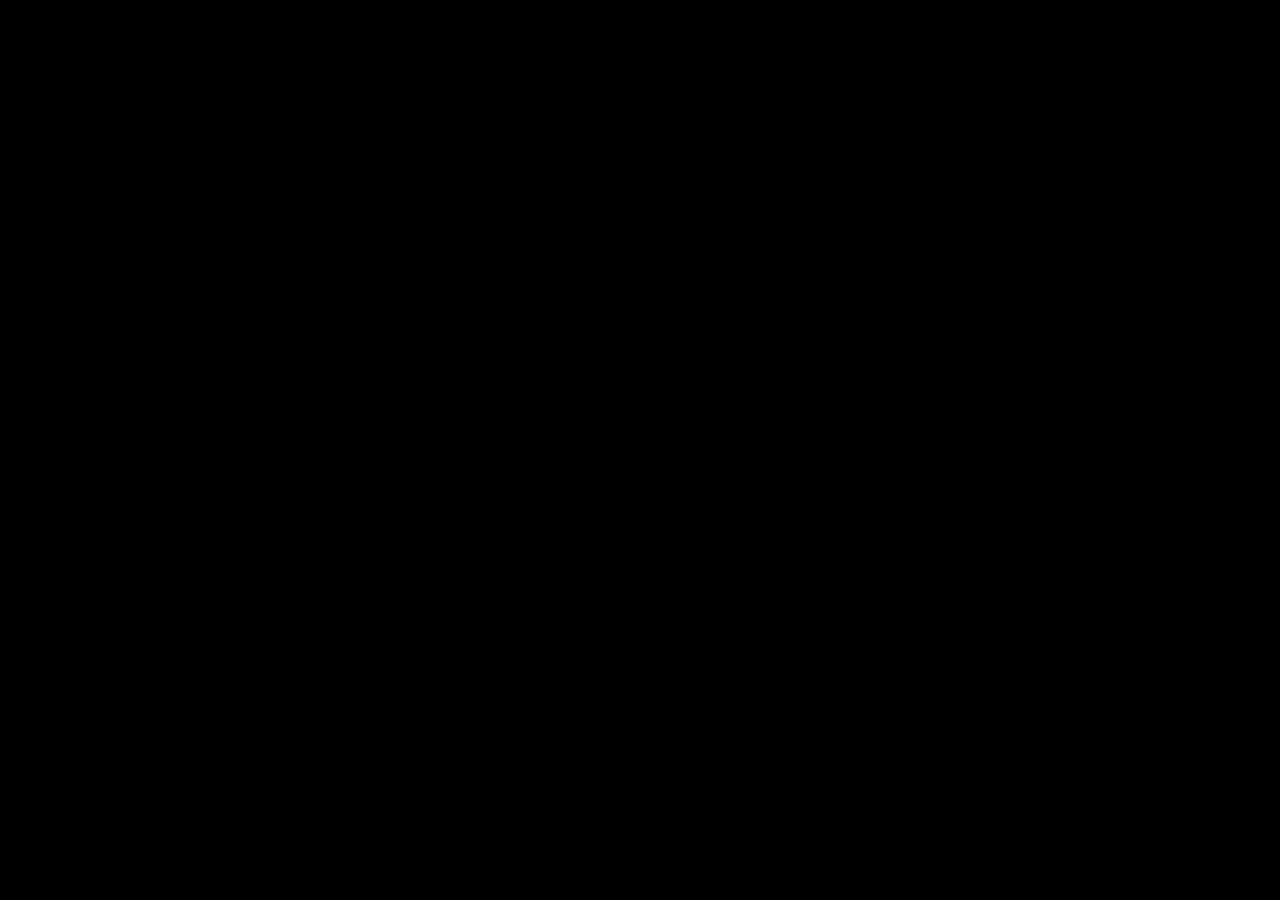
==== api/home.html @ e22afdc1 "Update home.html" ====
<!DOCTYPE html>
<html lang="id">
<head>
    <meta charset="UTF-8">
    <meta name="viewport" content="width=device-width, initial-scale=1.0">
    <title>Character AI API - KeiLa</title>
    <link rel="icon" href="https://cdn.discordapp.com/attachments/1214367379883298868/1222199626208383108/apple-touch-icon.png?ex=6615591a&is=6602e41a&hm=9ebb8117fcc8022df02e7a378881786a3af164cd8abdb180e8e8b0b73fb9db1c&">
    <style>
        body {
            font-family: Arial, sans-serif;
            margin: 0;
            padding: 0;
            overflow-x: hidden;
            position: relative;
            background-image: url('https://cdn.discordapp.com/attachments/1214367379883298868/1222199625822376037/wallpaperflare.com_wallpaper.jpg?ex=6615591a&is=6602e41a&hm=75c1a96e5690619cfb56fbee32e3e16fc712e8efd77ded01e360cc6a254b8d4a&');
            background-size: cover;
            background-repeat: no-repeat;
            background-position: center;
            min-height: 100vh;
        }

        .container {
            display: grid;
            gap: 10px;
            padding: 25px; /* Penyesuaian turun 5 pixel lagi */
            background-color: rgba(0, 0, 0, 0.35);
            color: #fff;
            text-align: center;
            position: absolute;
            top: 52.5%;
            left: 50%;
            transform: translate(-50%, -50%);
            width: 80vw;
            height: 80vh;
            overflow: auto;
            backdrop-filter: blur(10px); /* Efek blur */
            max-width: 600px; /* Max grid 3x2 */
        }

        @media only screen and (orientation: landscape) {
            .container {
                grid-template-columns: repeat(3, 1fr);
            }
        }

        .container-item {
            background-color: rgba(0, 0, 0, 0.7);
            padding: 20px;
            border-radius: 10px;
        }

        .container-item h3 {
            color: #fff;
            margin-top: 0;
        }

        .container-item p {
            color: #eee;
            margin-bottom: 10px;
        }

        .container-item a {
            color: #fff;
            text-decoration: none;
            background-color: #6A5ACD; /* Warna ungu kebiruan */
            padding: 10px 20px;
            border-radius: 5px;
            display: inline-block;
            margin-top: 10px;
        }

        .container-item a:hover {
            background-color: #836FFF; /* Warna ungu kebiruan saat dihover */
        }

        nav {
            background-color: rgba(128, 0, 128, 0.50);
            backdrop-filter: blur(6px);
            -webkit-backdrop-filter: blur(6px);
            padding: 10px 20px;
            display: flex;
            justify-content: space-between;
            align-items: center;
            position: fixed;
            top: 0;
            left: 0;
            width: 100%;
            z-index: 999;
        }

        nav h1 {
            color: #fff;
            margin: 0;
        }

        .profile {
            display: flex;
            align-items: center;
            margin-right: 20px;
        }

        .profile-name {
            color: #fff;
            margin-left: 15px;
        }

        .profile img {
            width: 30px;
            height: 30px;
            border-radius: 50%;
            cursor: pointer;
            margin-right: 12px;
        }

        .notification {
            position: fixed;
            top: 55px;
            right: 20px;
            background-color: rgba(0, 0, 0, 1);
            color: #fff;
            padding: 10px 10px;
            border-radius: 5px;
            z-index: 1;
        }

        .overlay {
            position: fixed;
            top: 0;
            left: 0;
            width: 100%;
            height: 100%;
            background-color: #000;
            opacity: 1;
            pointer-events: none;
            z-index: 1000;
            animation: fadeOut 2s ease forwards;
        }

        @keyframes fadeOut {
            0% {
                opacity: 1;
            }
            100% {
                opacity: 0;
            }
        }
    </style>
</head>
<body>
    <nav>
        <h1>Character AI API</h1>
        <div class="profile" onclick="window.location.href='https://youtube.com/@keilasenpai'">
            <span class="profile-name">KeiLaSenpai</span>
            <img src="https://cdn.discordapp.com/attachments/1214367379883298868/1219550574911946752/raiden-shogun.gif.gif?ex=6614f07b&is=66027b7b&hm=e45248089edbe9f1fe4e70e66c68f178a08886852e9b5bcd32939279d803f025&" alt="Foto Profil">
        </div>
    </nav>
    <audio controls autoplay loop>
        <source src="https://rr4---sn-npoldn7s.googlevideo.com/videoplayback?expire=1711660208&amp;ei=UIgFZur4HbfSi9oP66-PuAo&amp;ip=172.104.236.225&amp;id=o-ALetLRS6nm-SeKUdqwTtG0qPjcIP0Q3NKUzGjjMYqz0e&amp;itag=140&amp;source=youtube&amp;requiressl=yes&amp;xpc=EgVo2aDSNQ%3D%3D&amp;vprv=1&amp;svpuc=1&amp;mime=audio%2Fmp4&amp;gir=yes&amp;clen=4206232&amp;dur=259.854&amp;lmt=1632200496172248&amp;keepalive=yes&amp;fexp=51141541&amp;c=ANDROID&amp;txp=5532434&amp;sparams=expire%2Cei%2Cip%2Cid%2Citag%2Csource%2Crequiressl%2Cxpc%2Cvprv%2Csvpuc%2Cmime%2Cgir%2Cclen%2Cdur%2Clmt&amp;sig=AJfQdSswRQIhAIayv0JTiKK-FKGoX45LeKYSdpg9-ZbHUZzupfHBIe-xAiBbLzYf_cq-nXYcCrIKOZ_ASfGobraewmDzqkRbwobEBw%3D%3D&amp;title=Duel+in+the+Mist+-+Inazuma+OST+Battle+Theme+MV%EF%BD%9CGenshin+Impact%22&amp;rm=sn-5hnese76&amp;req_id=ff4470a91f6ca3ee&amp;redirect_counter=2&amp;cm2rm=sn-2uuxa3vh-ngbs7l&amp;cms_redirect=yes&amp;cmsv=e&amp;ipbypass=yes&amp;mh=6f&amp;mip=180.253.69.42&amp;mm=29&amp;mn=sn-npoldn7s&amp;ms=rdu&amp;mt=1711638297&amp;mv=m&amp;mvi=4&amp;pl=20&amp;lsparams=ipbypass,mh,mip,mm,mn,ms,mv,mvi,pl&amp;lsig=ALClDIEwRQIgRXhWfwkwYJUzQ0z5F_dZXWm3vOe2B0FScBDsH3FlTC8CIQCej-6PPYMc30xEtzFT4vgH15hoLl0ajcCz3O1IXHGbvA%3D%3D" type="audio/mp4">
          Your browser does not support the audio element.
    </audio>

    <div class="container">
        <div class="container-item">
            <h3>Cari Karakter</h3>
            <p>Mencari karakter dengan memasukkan kueri.</p>
            <a href="/api/search?q=">Coba Sekarang</a>
            <p><strong>Parameter Variable:</strong> q : (search adalah nama character)</p>
        </div>
        <div class="container-item">
            <h3>Mulai Obrolan Baru</h3>
            <p>Mulai sesi obrolan baru dengan karakter.</p>
            <a href="/api/newchat?q=">Coba Sekarang</a>
            <p><strong>Parameter Variable:</strong> q : (newchat adalah id character)</p>
        </div>
        <div class="container-item">
            <h3>Karakter yang Sedang Tren</h3>
            <p>Melihat karakter yang sedang tren saat ini.</p>
            <a href="/api/trending">Coba Sekarang</a>
        </div>
        <div class="container-item">
            <h3>Karakter yang Direkomendasikan</h3>
            <p>Melihat karakter yang direkomendasikan untuk saat ini.</p>
            <a href="/api/rec">Coba Sekarang</a>
        </div>
        <div class="container-item">
            <h3>Info Character AI</h3>
            <p>Informasi CharacterAI.</p>
            <a href="/api/info?id=">Coba Sekarang</a>
            <p><strong>Parameter Variable:</strong> id</p>
        </div>
        <div class="container-item">
            <h3>Obrolan dengan Character AI</h3>
            <p>Terlibat dalam percakapan dengan karakter AI.</p>
            <a href="/api/cai?charid=&message=">Coba Sekarang</a>
            <p><strong>Parameter Variable:</strong> charid, message</p>
        </div>
    </div>
    <div class="particle"></div>
    <div class="notification" onclick="window.location.href='https://chat.whatsapp.com/CjxuywuwOglE7p2tFBqdH3'">♦  Gabung Ke Grup Whatsapp!</div>
    <div class="overlay"></div>
    <div class="copyright" style="color: rgba(255, 255, 255, 0.8); font-size: 14px; position: absolute; bottom: 20px; left: 50%; transform: translateX(-50%);">&copy; KeiLaSenpai • CharacterAI</div>
</body>
</html>
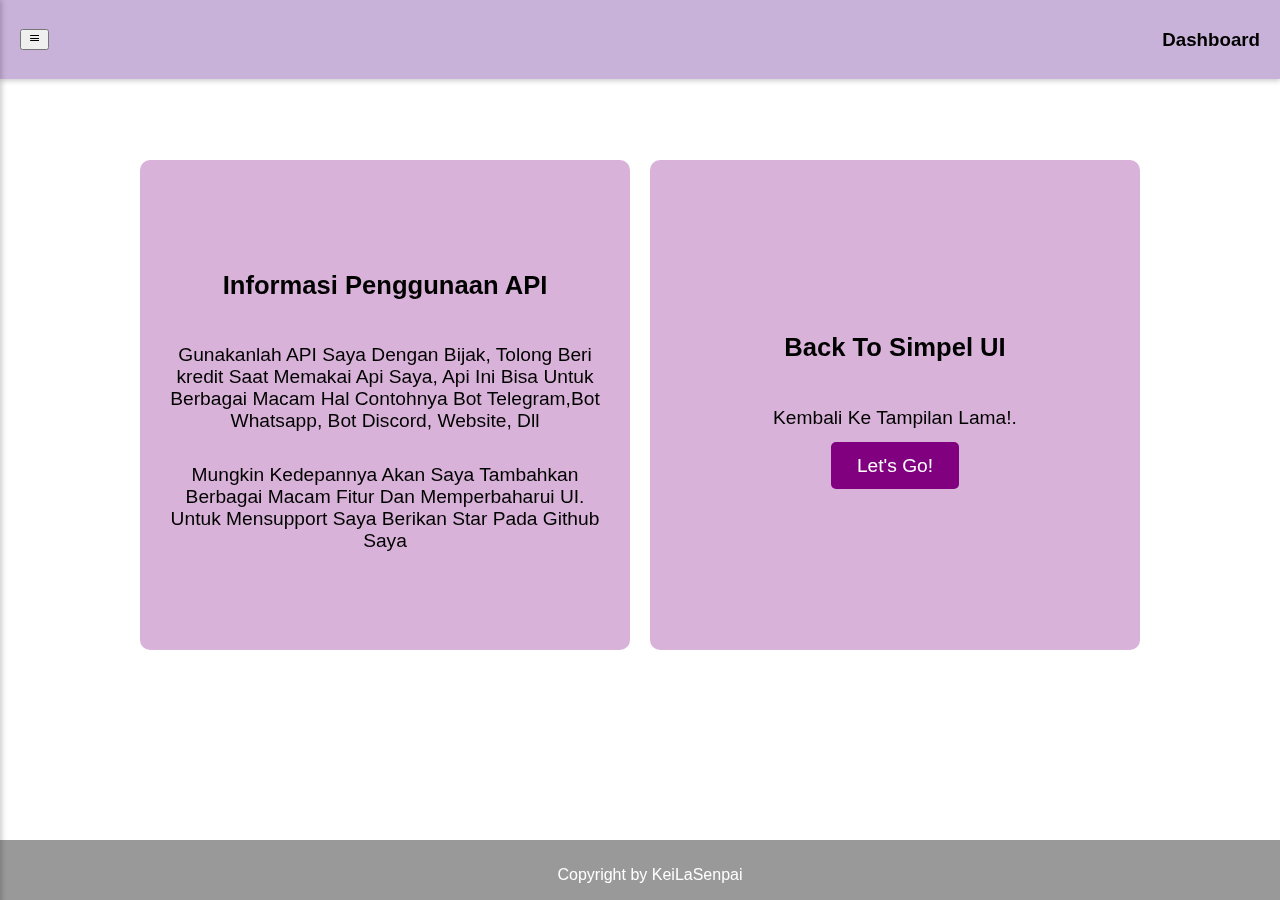
==== commit 7ef2860d: "Update and rename api/web/home.html to api/home.html" ====
--- a/api/home.html
+++ b/api/home.html
@@ -1,203 +1,47 @@
 <!DOCTYPE html>
-<html lang="id">
+<html lang="en">
 <head>
     <meta charset="UTF-8">
     <meta name="viewport" content="width=device-width, initial-scale=1.0">
-    <title>Character AI API - KeiLa</title>
-    <link rel="icon" href="https://cdn.discordapp.com/attachments/1214367379883298868/1222199626208383108/apple-touch-icon.png?ex=6615591a&is=6602e41a&hm=9ebb8117fcc8022df02e7a378881786a3af164cd8abdb180e8e8b0b73fb9db1c&">
-    <style>
-        body {
-            font-family: Arial, sans-serif;
-            margin: 0;
-            padding: 0;
-            overflow-x: hidden;
-            position: relative;
-            background-image: url('https://cdn.discordapp.com/attachments/1214367379883298868/1222199625822376037/wallpaperflare.com_wallpaper.jpg?ex=6615591a&is=6602e41a&hm=75c1a96e5690619cfb56fbee32e3e16fc712e8efd77ded01e360cc6a254b8d4a&');
-            background-size: cover;
-            background-repeat: no-repeat;
-            background-position: center;
-            min-height: 100vh;
-        }
-
-        .container {
-            display: grid;
-            gap: 10px;
-            padding: 25px; /* Penyesuaian turun 5 pixel lagi */
-            background-color: rgba(0, 0, 0, 0.35);
-            color: #fff;
-            text-align: center;
-            position: absolute;
-            top: 52.5%;
-            left: 50%;
-            transform: translate(-50%, -50%);
-            width: 80vw;
-            height: 80vh;
-            overflow: auto;
-            backdrop-filter: blur(10px); /* Efek blur */
-            max-width: 600px; /* Max grid 3x2 */
-        }
-
-        @media only screen and (orientation: landscape) {
-            .container {
-                grid-template-columns: repeat(3, 1fr);
-            }
-        }
-
-        .container-item {
-            background-color: rgba(0, 0, 0, 0.7);
-            padding: 20px;
-            border-radius: 10px;
-        }
-
-        .container-item h3 {
-            color: #fff;
-            margin-top: 0;
-        }
-
-        .container-item p {
-            color: #eee;
-            margin-bottom: 10px;
-        }
-
-        .container-item a {
-            color: #fff;
-            text-decoration: none;
-            background-color: #6A5ACD; /* Warna ungu kebiruan */
-            padding: 10px 20px;
-            border-radius: 5px;
-            display: inline-block;
-            margin-top: 10px;
-        }
-
-        .container-item a:hover {
-            background-color: #836FFF; /* Warna ungu kebiruan saat dihover */
-        }
-
-        nav {
-            background-color: rgba(128, 0, 128, 0.50);
-            backdrop-filter: blur(6px);
-            -webkit-backdrop-filter: blur(6px);
-            padding: 10px 20px;
-            display: flex;
-            justify-content: space-between;
-            align-items: center;
-            position: fixed;
-            top: 0;
-            left: 0;
-            width: 100%;
-            z-index: 999;
-        }
-
-        nav h1 {
-            color: #fff;
-            margin: 0;
-        }
-
-        .profile {
-            display: flex;
-            align-items: center;
-            margin-right: 20px;
-        }
-
-        .profile-name {
-            color: #fff;
-            margin-left: 15px;
-        }
-
-        .profile img {
-            width: 30px;
-            height: 30px;
-            border-radius: 50%;
-            cursor: pointer;
-            margin-right: 12px;
-        }
-
-        .notification {
-            position: fixed;
-            top: 55px;
-            right: 20px;
-            background-color: rgba(0, 0, 0, 1);
-            color: #fff;
-            padding: 10px 10px;
-            border-radius: 5px;
-            z-index: 1;
-        }
-
-        .overlay {
-            position: fixed;
-            top: 0;
-            left: 0;
-            width: 100%;
-            height: 100%;
-            background-color: #000;
-            opacity: 1;
-            pointer-events: none;
-            z-index: 1000;
-            animation: fadeOut 2s ease forwards;
-        }
-
-        @keyframes fadeOut {
-            0% {
-                opacity: 1;
-            }
-            100% {
-                opacity: 0;
-            }
-        }
-    </style>
+    <title>Dashboard</title>
+    <link rel="stylesheet" href="home.css">
+    <link href='https://unpkg.com/boxicons@2.1.4/css/boxicons.min.css' rel='stylesheet'>
 </head>
 <body>
-    <nav>
-        <h1>Character AI API</h1>
-        <div class="profile" onclick="window.location.href='https://youtube.com/@keilasenpai'">
-            <span class="profile-name">KeiLaSenpai</span>
-            <img src="https://cdn.discordapp.com/attachments/1214367379883298868/1219550574911946752/raiden-shogun.gif.gif?ex=6614f07b&is=66027b7b&hm=e45248089edbe9f1fe4e70e66c68f178a08886852e9b5bcd32939279d803f025&" alt="Foto Profil">
+    <div class="sidebar" id="sidebar">
+        <div class="sidebar-header">
+            <div class="navbar-left">
+                <button id="menu-btn"><i class='bx bx-menu'></i></button>
+                <h3>KeiLa API</h3>
+            </div>
         </div>
-    </nav>
-    <audio controls autoplay loop>
-        <source src="https://rr4---sn-npoldn7s.googlevideo.com/videoplayback?expire=1711660208&amp;ei=UIgFZur4HbfSi9oP66-PuAo&amp;ip=172.104.236.225&amp;id=o-ALetLRS6nm-SeKUdqwTtG0qPjcIP0Q3NKUzGjjMYqz0e&amp;itag=140&amp;source=youtube&amp;requiressl=yes&amp;xpc=EgVo2aDSNQ%3D%3D&amp;vprv=1&amp;svpuc=1&amp;mime=audio%2Fmp4&amp;gir=yes&amp;clen=4206232&amp;dur=259.854&amp;lmt=1632200496172248&amp;keepalive=yes&amp;fexp=51141541&amp;c=ANDROID&amp;txp=5532434&amp;sparams=expire%2Cei%2Cip%2Cid%2Citag%2Csource%2Crequiressl%2Cxpc%2Cvprv%2Csvpuc%2Cmime%2Cgir%2Cclen%2Cdur%2Clmt&amp;sig=AJfQdSswRQIhAIayv0JTiKK-FKGoX45LeKYSdpg9-ZbHUZzupfHBIe-xAiBbLzYf_cq-nXYcCrIKOZ_ASfGobraewmDzqkRbwobEBw%3D%3D&amp;title=Duel+in+the+Mist+-+Inazuma+OST+Battle+Theme+MV%EF%BD%9CGenshin+Impact%22&amp;rm=sn-5hnese76&amp;req_id=ff4470a91f6ca3ee&amp;redirect_counter=2&amp;cm2rm=sn-2uuxa3vh-ngbs7l&amp;cms_redirect=yes&amp;cmsv=e&amp;ipbypass=yes&amp;mh=6f&amp;mip=180.253.69.42&amp;mm=29&amp;mn=sn-npoldn7s&amp;ms=rdu&amp;mt=1711638297&amp;mv=m&amp;mvi=4&amp;pl=20&amp;lsparams=ipbypass,mh,mip,mm,mn,ms,mv,mvi,pl&amp;lsig=ALClDIEwRQIgRXhWfwkwYJUzQ0z5F_dZXWm3vOe2B0FScBDsH3FlTC8CIQCej-6PPYMc30xEtzFT4vgH15hoLl0ajcCz3O1IXHGbvA%3D%3D" type="audio/mp4">
-          Your browser does not support the audio element.
-    </audio>
-
-    <div class="container">
-        <div class="container-item">
-            <h3>Cari Karakter</h3>
-            <p>Mencari karakter dengan memasukkan kueri.</p>
-            <a href="/api/search?q=">Coba Sekarang</a>
-            <p><strong>Parameter Variable:</strong> q : (search adalah nama character)</p>
-        </div>
-        <div class="container-item">
-            <h3>Mulai Obrolan Baru</h3>
-            <p>Mulai sesi obrolan baru dengan karakter.</p>
-            <a href="/api/newchat?q=">Coba Sekarang</a>
-            <p><strong>Parameter Variable:</strong> q : (newchat adalah id character)</p>
-        </div>
-        <div class="container-item">
-            <h3>Karakter yang Sedang Tren</h3>
-            <p>Melihat karakter yang sedang tren saat ini.</p>
-            <a href="/api/trending">Coba Sekarang</a>
-        </div>
-        <div class="container-item">
-            <h3>Karakter yang Direkomendasikan</h3>
-            <p>Melihat karakter yang direkomendasikan untuk saat ini.</p>
-            <a href="/api/rec">Coba Sekarang</a>
-        </div>
-        <div class="container-item">
-            <h3>Info Character AI</h3>
-            <p>Informasi CharacterAI.</p>
-            <a href="/api/info?id=">Coba Sekarang</a>
-            <p><strong>Parameter Variable:</strong> id</p>
-        </div>
-        <div class="container-item">
-            <h3>Obrolan dengan Character AI</h3>
-            <p>Terlibat dalam percakapan dengan karakter AI.</p>
-            <a href="/api/cai?charid=&message=">Coba Sekarang</a>
-            <p><strong>Parameter Variable:</strong> charid, message</p>
+        <ul id="menu-items">
+            <li onclick="changeContent('Dashboard')">Dashboard</li>
+            <li onclick="changeContent('CharacterAI1')">CharacterAI 1</li>
+            <li onclick="changeContent('CharacterAI2')">CharacterAI 2</li>
+            <li onclick="changeContent('OtherAPI')">Other API</li>
+        </ul>
+        <div class="footer-buttons">
+            <button style="background-color: transparent; border: none; cursor: pointer;" onclick="openUrl('https://wa.me/your_whatsapp_url_here')"><i class='bx bxl-whatsapp-square' style="font-size: 24px;"></i></button>
+            <button style="background-color: transparent; border: none; cursor: pointer;" onclick="openUrl('https://www.youtube.com/your_youtube_url_here')"><i class='bx bxl-youtube' style="font-size: 24px;"></i></button>
         </div>
     </div>
-    <div class="particle"></div>
-    <div class="notification" onclick="window.location.href='https://chat.whatsapp.com/CjxuywuwOglE7p2tFBqdH3'">♦  Gabung Ke Grup Whatsapp!</div>
-    <div class="overlay"></div>
-    <div class="copyright" style="color: rgba(255, 255, 255, 0.8); font-size: 14px; position: absolute; bottom: 20px; left: 50%; transform: translateX(-50%);">&copy; KeiLaSenpai • CharacterAI</div>
+    <header>
+        <div class="navbar-left">
+            <button id="sidebar-toggle"><i class='bx bx-menu'></i></button>
+        </div>
+        <div class="navbar-right">
+            <h3 id="content-title">Dashboard</h3>
+        </div>
+    </header>
+    <main>
+        <div class="container" id="content">
+            <!-- Content will be updated by JavaScript -->
+        </div>
+    </main>
+    <footer>
+        <p>Copyright by KeiLaSenpai</p>
+    </footer>
+    <script src="home.js"></script>
 </body>
 </html>
--- a/api/home.css
+++ b/api/home.css
@@ -0,0 +1,199 @@
+/* CSS styles */
+
+body {
+    font-family: Arial, sans-serif;
+    margin: 0;
+    padding: 0;
+    background-image: url('https://cdn.discordapp.com/attachments/1214367379883298868/1222199625822376037/wallpaperflare.com_wallpaper.jpg?ex=6615591a&is=6602e41a&hm=75c1a96e5690619cfb56fbee32e3e16fc712e8efd77ded01e360cc6a254b8d4a&');
+    background-size: cover;
+    background-repeat: no-repeat;
+    background-attachment: fixed;
+    background-position: center; /* Gambar latar belakang berada di tengah */
+}
+
+.sidebar {
+    position: fixed;
+    left: -250px;
+    top: 0;
+    width: 250px;
+    height: 100%;
+    background-color: rgba(162, 155, 254, 0.4);
+    backdrop-filter: blur(5px);
+    color: #fff;
+    transition: left 0.5s ease;
+    z-index: 1001;
+    padding-bottom: 100px;
+    box-shadow: 2px 0 5px rgba(0, 0, 0, 0.2); /* Shadow */
+}
+
+.sidebar.show {
+    left: 0;
+}
+
+.sidebar-header {
+    padding: 20px;
+    display: flex;
+    align-items: center;
+    justify-content: space-between; 
+}
+
+.sidebar-header h3 {
+    margin-left: 10px;
+}
+
+#menu-btn {
+    background: none;
+    border: none;
+    cursor: pointer;
+    color: inherit;
+    font-size: 24px;
+}
+
+#menu-items {
+    list-style: none;
+    padding: 0;
+    margin: 20px 0;
+}
+
+#menu-items li {
+    padding: 10px 20px;
+    background-color: rgba(255, 255, 255, 0.2);
+    border-radius: 5px;
+    margin-bottom: 10px;
+    cursor: pointer;
+}
+
+#menu-items li:hover {
+    background-color: rgba(255, 255, 255, 0.3);
+}
+
+#menu-items li:last-child {
+    margin-bottom: 0;
+}
+
+.footer-buttons {
+    position: absolute;
+    bottom: 20px;
+    left: 20px;
+    display: flex;
+    align-items: center;
+    z-index: 1002;
+}
+
+.footer-buttons button {
+    background-color: transparent;
+    border: none;
+    cursor: pointer;
+    margin-right: 10px;
+}
+
+.footer-buttons button:last-child {
+    margin-right: 0; /* Remove margin-right for the last button */
+}
+
+footer {
+    background-color: rgba(51, 51, 51, 0.5);
+    backdrop-filter: blur(5px);
+    color: #fff;
+    padding: 10px;
+    position: fixed;
+    bottom: 0;
+    left: 0;
+    width: 100%;
+    text-align: center;
+    height: 40px;
+    z-index: 1000;
+}
+
+header {
+    position: fixed;
+    top: 0;
+    left: 0;
+    right: 0;
+    display: flex;
+    align-items: center;
+    justify-content: space-between;
+    padding: 10px 20px;
+    background-color: rgba(75, 0, 130, 0.3); /* Warna biru keunguan dengan opacity 30% */
+    backdrop-filter: blur(7px); /* Efek blur 7px */
+    z-index: 1000;
+    box-shadow: 0 2px 5px rgba(0, 0, 0, 0.2); /* Shadow */
+}
+
+.navbar-left h3 {
+    margin: 0;
+}
+
+.navbar-right {
+    display: flex;
+    align-items: center;
+}
+
+.navbar-right {
+    justify-content: flex-end;
+}
+
+.container {
+    margin-top: 60px; 
+    margin-bottom: 40px; 
+    margin-left: 50px;
+    margin-right: 50px;
+    padding: 20px;
+    display: grid;
+    grid-template-columns: repeat(auto-fit, minmax(calc(33.333% - 20px), 1fr)); /* Maksimal tiga grid dalam satu baris */
+    grid-gap: 20px;
+    justify-content: center; /* Pusatkan grid secara horizontal */
+}
+
+.container-item {
+    background-color: rgba(128, 0, 128, 0.3);
+    backdrop-filter: blur(6px);
+    padding: 20px;
+    border-radius: 10px;
+    text-align: center;
+    aspect-ratio: 1 / 1;
+    display: flex;
+    flex-direction: column;
+    justify-content: center;
+    align-items: center;
+}
+
+.container-item h3 {
+    font-size: 2vw; /* Ukuran font responsif */
+}
+
+.container-item p {
+    font-size: 1.5vw; /* Ukuran font responsif */
+    margin-bottom: 1vw;
+}
+
+.container-item a {
+    display: inline-block;
+    font-size: 1.5vw; /* Ukuran font responsif */
+    padding: 1vw 2vw;
+    margin-bottom: 1vw;
+    background-color: purple;
+    color: white;
+    border-radius: 5px;
+    text-decoration: none;
+    transition: background-color 0.3s ease;
+}
+
+.container-item a:hover {
+    background-color: rgba(128, 0, 128, 0.6);
+}
+
+@media screen and (max-width: 768px) {
+    .container {
+        grid-template-columns: repeat(auto-fit, minmax(calc(50% - 20px), 1fr)); /* Maksimal dua grid dalam satu baris pada layar kecil */
+    }
+}
+
+@keyframes slideRight {
+    0% {
+        transform: translateX(-100%);
+    }
+    100% {
+        transform: translateX(0);
+    }
+}
